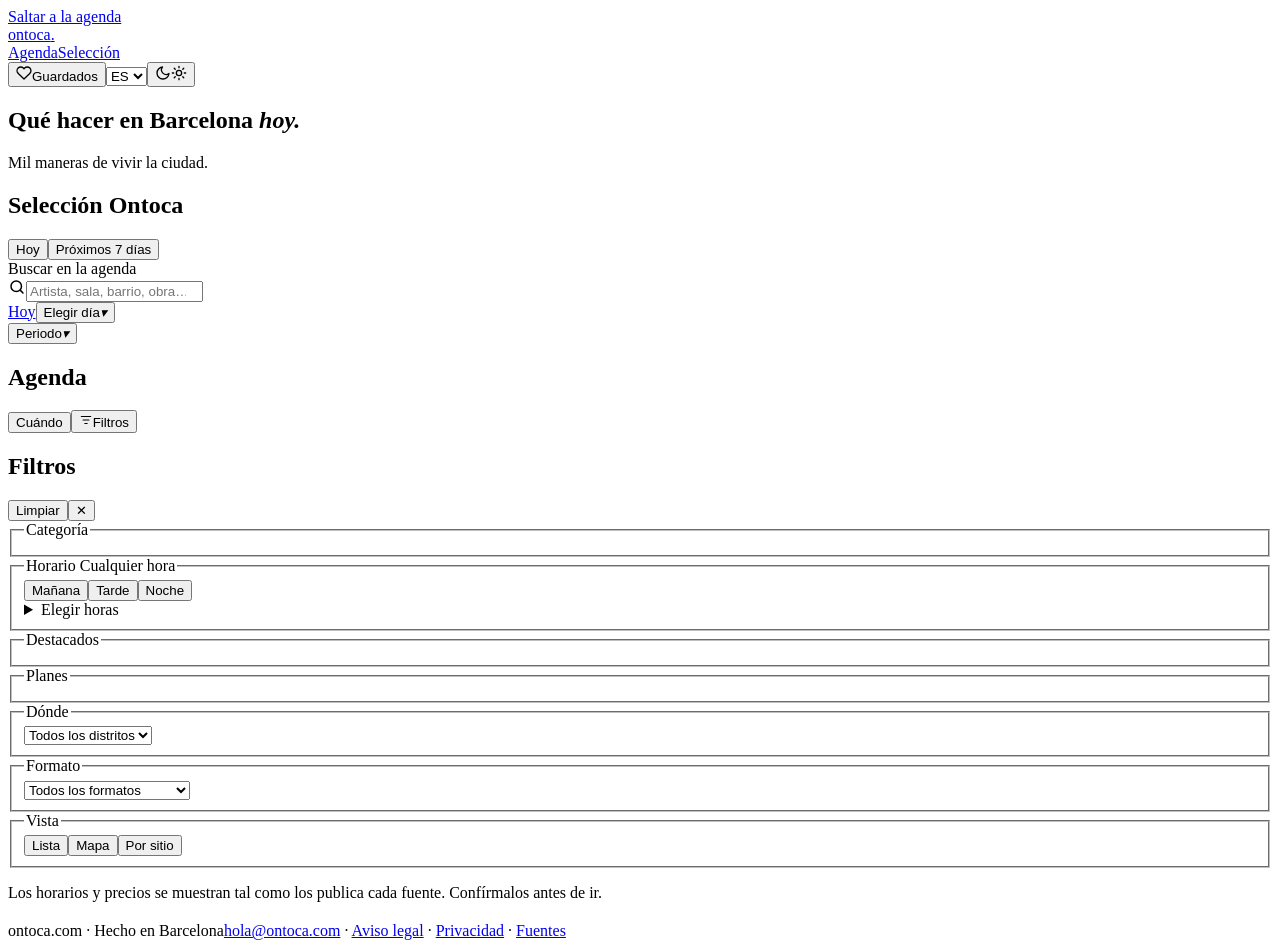
==== static/index.html @ 78b1c420 "Columna de filtros (30-10-2026, David): Cuándo, Horario, Destacados, Planes y Dónde - Destacados (nu" ====
<!doctype html>
<html lang="es" data-theme="dark"><head><meta charset="utf-8"><meta name="viewport" content="width=device-width, initial-scale=1"><title>Ontoca · Qué hacer en Barcelona, cada día</title><meta name="description" content="Qué hacer hoy en Barcelona: conciertos, teatro, exposiciones, cine, planes de barrio y actividades familiares, con horarios y enlaces a la fuente oficial."><meta property="og:type" content="website"><meta property="og:site_name" content="Ontoca"><meta property="og:title" content="Ontoca · Qué hacer en Barcelona, cada día"><meta property="og:description" content="Mil maneras de vivir la ciudad. Conciertos, teatro, exposiciones, cine y planes de barrio en Barcelona, cada día."><meta name="twitter:card" content="summary"><link rel="icon" href="/favicon.svg" type="image/svg+xml"><link rel="icon" href="/favicon-32.png" type="image/png" sizes="32x32"><link rel="apple-touch-icon" href="/apple-touch-icon.png"><link rel="stylesheet" href="/vendor/leaflet.css"><link rel="stylesheet" href="/public.css"></head>
<body>
<a class="skip" href="#agenda" data-i18n>Saltar a la agenda</a>
<header class="site-header"><div class="nav-wrap"><a class="logo" href="/">ontoca<span>.</span></a><nav aria-label="Secciones"><a href="#agenda" data-i18n>Agenda</a><a href="#seleccion" data-i18n>Selección</a></nav><div class="nav-actions"><button id="saved" class="pill-button" type="button" aria-pressed="false" aria-label="Ver guardados" data-i18n-attr="aria-label"><svg aria-hidden="true" width="16" height="16" viewBox="0 0 24 24" fill="none" stroke="currentColor" stroke-width="2" stroke-linecap="round" stroke-linejoin="round"><path d="M20.8 4.6a5.5 5.5 0 0 0-7.8 0L12 5.7l-1-1.1a5.5 5.5 0 0 0-7.8 7.8l1 1.1L12 21l7.8-7.5 1-1.1a5.5 5.5 0 0 0 0-7.8z"></path></svg><span class="pill-label" data-i18n>Guardados</span><span class="count" hidden>0</span></button><select id="lang" class="pill-button lang-button lang-select" aria-label="Cambiar idioma" data-i18n-attr="aria-label"><option value="es">ES</option><option value="ca">CA</option><option value="en">EN</option></select><button id="theme" class="pill-button icon-button" type="button" aria-label="Cambiar modo claro u oscuro" data-i18n-attr="aria-label"><svg class="icon-moon" aria-hidden="true" width="16" height="16" viewBox="0 0 24 24" fill="none" stroke="currentColor" stroke-width="2" stroke-linecap="round" stroke-linejoin="round"><path d="M21 12.8A9 9 0 1 1 11.2 3a7 7 0 0 0 9.8 9.8z"></path></svg><svg class="icon-sun" aria-hidden="true" width="16" height="16" viewBox="0 0 24 24" fill="none" stroke="currentColor" stroke-width="2" stroke-linecap="round" stroke-linejoin="round"><circle cx="12" cy="12" r="4"></circle><path d="M12 2v2M12 20v2M4.9 4.9l1.4 1.4M17.7 17.7l1.4 1.4M2 12h2M20 12h2M4.9 19.1l1.4-1.4M17.7 6.3l1.4-1.4"></path></svg></button></div></div></header>

<main>
<section class="hero" aria-label="Qué hacer en Barcelona"><div class="hero-bg" aria-hidden="true"></div><div class="hero-inner"><h1 id="heroTitle"><span data-i18n>Qué hacer en</span> <strong>Barcelona</strong> <em id="heroWord" aria-hidden="true" data-i18n>hoy.</em></h1><p class="hero-copy" data-i18n>Mil maneras de vivir la ciudad.</p></div></section>

<section id="seleccion" class="section"><div class="section-head"><div class="sel-title"><h2 data-i18n>Selección Ontoca</h2><p id="weekRange"></p></div><div class="pick-range" role="group" aria-label="Periodo de la selección" data-i18n-attr="aria-label"><button type="button" data-pickrange="today" aria-pressed="false" data-i18n>Hoy</button><button type="button" data-pickrange="week" aria-pressed="true" data-i18n>Próximos 7 días</button></div></div><div class="pick-bar"><div id="pickCats" class="pick-cats" role="group" aria-label="Tipo de plan de la Selección" data-i18n-attr="aria-label" hidden></div><div class="pick-nav" hidden><span id="pickCount" aria-live="polite"></span><button id="pickPrev" class="pick-arrow" type="button" aria-label="Planes anteriores" data-i18n-attr="aria-label">‹</button><button id="pickNext" class="pick-arrow" type="button" aria-label="Planes siguientes" data-i18n-attr="aria-label">›</button></div></div><div id="curated" class="curated" aria-live="polite"></div></section>

<div class="panel-wrap"><div class="panel">
<div class="panel-top"><form id="searchForm" class="panel-search" role="search"><label for="searchInput" class="visually-hidden" data-i18n>Buscar en la agenda</label><div class="search-box"><svg aria-hidden="true" width="18" height="18" viewBox="0 0 24 24" fill="none" stroke="currentColor" stroke-width="2" stroke-linecap="round" stroke-linejoin="round"><circle cx="11" cy="11" r="7"></circle><path d="m20 20-3.5-3.5"></path></svg><input id="searchInput" type="search" placeholder="Artista, sala, barrio, obra…" data-i18n-attr="placeholder" autocomplete="off" enterkeyhint="search"></div></form></div>
<div id="when" class="when-bar" role="group" aria-label="Cuándo" data-i18n-attr="aria-label"><a class="when-btn" href="/hoy" data-period="today" id="whenToday" data-i18n>Hoy</a><button class="when-btn" type="button" id="whenDay" aria-expanded="false" aria-controls="daysPanel"><span id="whenDayLabel">Elegir día</span><i class="when-caret" aria-hidden="true">▾</i></button><div class="when-pop"><button class="when-btn" type="button" id="whenPeriod" aria-expanded="false" aria-controls="periodMenu" aria-haspopup="true"><span id="whenPeriodLabel">Periodo</span><i class="when-caret" aria-hidden="true">▾</i></button><div id="periodMenu" class="period-menu" hidden></div></div></div>
<div id="daysPanel" class="days-bar" hidden><button id="daysPrev" class="days-arrow" type="button" aria-label="Días anteriores" data-i18n-attr="aria-label">‹</button><div id="days" class="days" role="tablist" aria-label="Días de agenda" data-i18n-attr="aria-label"></div><label class="day day-other" id="pickDate"><svg aria-hidden="true" width="20" height="20" viewBox="0 0 24 24" fill="none" stroke="currentColor" stroke-width="1.8" stroke-linecap="round" stroke-linejoin="round"><rect x="3" y="5" width="18" height="16" rx="1"></rect><path d="M3 10h18M8 3v4M16 3v4"></path></svg><span id="pickDateLabel">Otra fecha</span><input id="dayPicker" type="date" aria-label="Elegir una fecha concreta" data-i18n-attr="aria-label"></label><button id="daysNext" class="days-arrow" type="button" aria-label="Días siguientes" data-i18n-attr="aria-label">›</button></div>
</div></div>

<section id="agenda" class="section">
<div class="section-head agenda-head"><div class="agenda-title"><h2 data-i18n>Agenda</h2><p id="agendaCount" aria-live="polite"></p></div></div>
<div id="filterBar" class="filter-bar"><div class="mob-row"><button id="whenOpen" class="mob-when" type="button" aria-controls="filters" aria-expanded="false"><span data-i18n>Cuándo</span><b id="whenOpenLabel"></b></button><button id="openFilters" class="filters-toggle" type="button" aria-controls="filters" aria-expanded="false"><svg aria-hidden="true" width="14" height="14" viewBox="0 0 24 24" fill="none" stroke="currentColor" stroke-width="2" stroke-linecap="round"><path d="M4 6h16M7 12h10M10 18h4"></path></svg><span data-i18n>Filtros</span> <b id="filterCount" hidden></b></button></div><div id="typeMini" class="type-mini"></div><div id="nearBox" class="near-box"></div><p id="nearMsg" class="near-msg" hidden></p></div>
<div class="layout">
<div id="drawerBackdrop" class="drawer-backdrop" hidden></div>
<aside id="filters" class="filters-panel" aria-label="Filtros" data-i18n-attr="aria-label">
  <div class="filters-head"><h2 data-i18n>Filtros</h2><button id="clearAll" class="linklike" type="button" data-i18n>Limpiar</button><button id="closeFilters" class="close small" type="button" aria-label="Cerrar filtros" data-i18n-attr="aria-label">✕</button></div>
  <div id="deskWhen" class="desk-when desk-only" role="group" aria-label="Cuándo" data-i18n-attr="aria-label"></div>
  <fieldset class="group cat-group"><legend data-i18n>Categoría</legend><div id="categories" class="chip-wrap cat-chips" role="group" aria-label="Categoría" data-i18n-attr="aria-label"></div></fieldset> <fieldset class="group hour-filter" aria-label="Filtrar por horario" data-i18n-attr="aria-label"><legend><span data-i18n>Horario</span> <output id="hourLabel" data-i18n>Cualquier hora</output></legend><div id="hourPresets" class="chip-wrap" role="group" aria-label="Franja horaria" data-i18n-attr="aria-label"><button class="filter-chip" type="button" data-hours="6-13" aria-pressed="false" data-i18n>Mañana</button><button class="filter-chip" type="button" data-hours="13-19" aria-pressed="false" data-i18n>Tarde</button><button class="filter-chip" type="button" data-hours="19-23" aria-pressed="false" data-i18n>Noche</button></div><details class="hour-more"><summary data-i18n>Elegir horas</summary><div class="hour-range"><label><span data-i18n>Desde</span><input id="hourFrom" type="range" min="0" max="23" step="1" value="0" aria-label="Hora desde" data-i18n-attr="aria-label"><output id="hourFromLabel">00:00</output></label><label><span data-i18n>Hasta</span><input id="hourTo" type="range" min="0" max="23" step="1" value="23" aria-label="Hora hasta" data-i18n-attr="aria-label"><output id="hourToLabel">23:00</output></label></div></details><button id="clearHours" class="linklike" type="button" hidden data-i18n>Quitar horario</button></fieldset> <fieldset class="group marks-group"><legend data-i18n>Destacados</legend><div id="marks" class="channel-row" role="group" aria-label="Destacados" data-i18n-attr="aria-label"></div><p id="marksNote" class="marks-note" hidden>La Selección Ontoca cubre hoy y los próximos 7 días.</p></fieldset>
  
  <fieldset class="group discover"><legend id="discoverTitle" data-i18n>Planes</legend><div id="channels" class="channel-row" role="group"></div><div id="ages" class="age-row" role="group" aria-label="Edad" hidden></div></fieldset> <fieldset class="group where-group"><legend data-i18n>Dónde</legend><div id="deskNear" class="desk-only"></div><select id="districtFilter" class="select" aria-label="Filtrar por distrito" data-i18n-attr="aria-label"><option value="">Todos los distritos</option></select></fieldset> <input id="freeOnly" type="checkbox" hidden>
  
  <fieldset class="group"><legend data-i18n>Formato</legend><select id="formatFilter" class="select" aria-label="Filtrar por formato" data-i18n-attr="aria-label"><option value="" data-i18n>Todos los formatos</option><option value="one_shot" data-i18n>Actos y funciones</option><option value="workshop" data-i18n>Talleres</option><option value="course" data-i18n>Cursos</option><option value="program" data-i18n>Ciclos y programas</option><option value="festival" data-i18n>Festivales</option><option value="exhibition" data-i18n>Exposiciones</option><option value="ongoing" data-i18n>Actividades continuadas</option></select></fieldset>
  
  
  <fieldset class="group view-group"><legend data-i18n>Vista</legend><div id="viewSeg" class="seg" role="group" aria-label="Modo de vista" data-i18n-attr="aria-label"><button id="viewList" type="button" aria-pressed="true" data-i18n>Lista</button><button id="viewMap" type="button" aria-pressed="false" data-i18n>Mapa</button><button id="viewVenue" type="button" aria-pressed="false" data-i18n>Por sitio</button></div></fieldset>
  <p class="filters-note" data-i18n>Los horarios y precios se muestran tal como los publica cada fuente. Confírmalos antes de ir.</p>
</aside>
<div class="content">
<div id="deskTop" class="desk-top desk-only"></div>
<div id="alertBand" class="alert-band" hidden></div>
<div id="activeFilters" class="active-filters" aria-label="Filtros activos" data-i18n-attr="aria-label"></div>
<div id="deskHead" class="desk-head desk-only"><h2 id="deskTitle"></h2><div id="deskView"></div></div>
<div id="agTabs" class="period-tabs ag-tabs" role="tablist" aria-label="Vista de la agenda" data-i18n-attr="aria-label" hidden></div>
<div id="agendaList" class="agenda-list" aria-live="polite"></div>
<div id="agendaMore" class="agenda-more"></div>
</div>
</div>
</section>


</main>

<footer><span>ontoca.com · <span data-i18n>Hecho en Barcelona</span></span><span class="footer-links"><a href="mailto:hola@ontoca.com">hola@ontoca.com</a> · <a href="/aviso-legal" data-i18n>Aviso legal</a> · <a href="/privacidad" data-i18n>Privacidad</a> · <a href="/creditos" data-i18n>Fuentes</a></span></footer>
<div id="overlay" class="overlay" hidden><article id="sheet" class="sheet" role="dialog" aria-modal="true" aria-labelledby="detailTitle"></article></div>
<script defer src="/analytics.js"></script><script defer src="/vendor/leaflet.js"></script><script defer src="/public.js"></script></body></html>
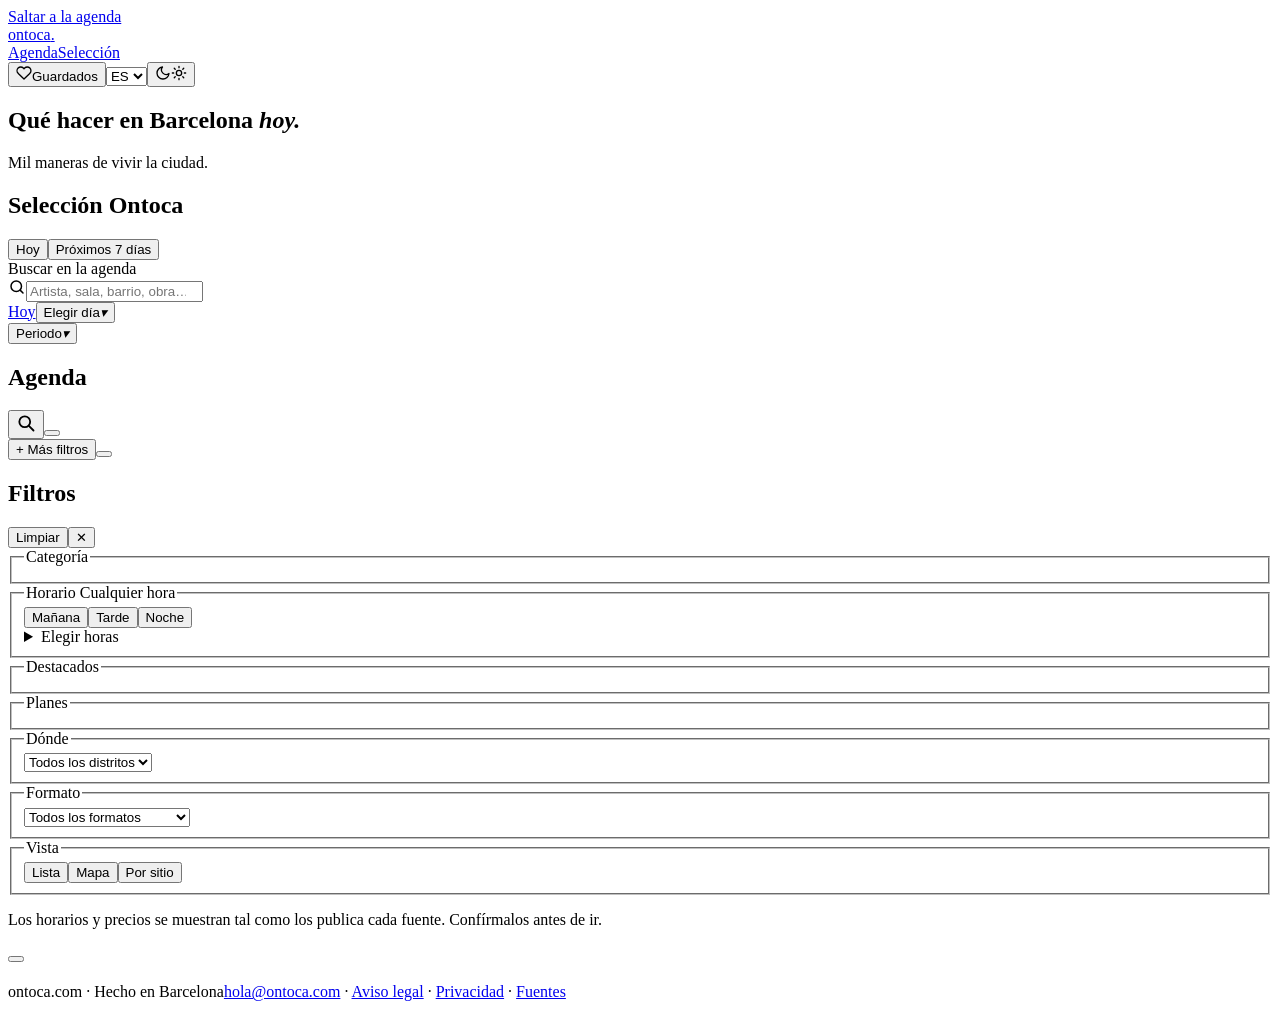
==== commit d61ed64c: "Publicación rápida del 29-10-2026 17:41" ====
--- a/static/index.html
+++ b/static/index.html
@@ -17,13 +17,13 @@
 
 <section id="agenda" class="section">
 <div class="section-head agenda-head"><div class="agenda-title"><h2 data-i18n>Agenda</h2><p id="agendaCount" aria-live="polite"></p></div></div>
-<div id="filterBar" class="filter-bar"><div class="mob-row"><button id="whenOpen" class="mob-when" type="button" aria-controls="filters" aria-expanded="false"><span data-i18n>Cuándo</span><b id="whenOpenLabel"></b></button><button id="openFilters" class="filters-toggle" type="button" aria-controls="filters" aria-expanded="false"><svg aria-hidden="true" width="14" height="14" viewBox="0 0 24 24" fill="none" stroke="currentColor" stroke-width="2" stroke-linecap="round"><path d="M4 6h16M7 12h10M10 18h4"></path></svg><span data-i18n>Filtros</span> <b id="filterCount" hidden></b></button></div><div id="typeMini" class="type-mini"></div><div id="nearBox" class="near-box"></div><p id="nearMsg" class="near-msg" hidden></p></div>
+<div id="filterBar" class="filter-bar"><div class="mob-row"><button id="mobSearchOpen" class="mob-lupa" type="button" aria-label="Buscar en la agenda" data-i18n-attr="aria-label" aria-expanded="false"><svg aria-hidden="true" width="20" height="20" viewBox="0 0 24 24" fill="none" stroke="currentColor" stroke-width="2.2" stroke-linecap="round"><circle cx="10.5" cy="10.5" r="6.5"></circle><path d="M15.5 15.5 21 21"></path></svg></button><button id="whenOpen" class="mob-when" type="button" aria-controls="filters" aria-expanded="false" aria-label="Cambiar fecha u horario" data-i18n-attr="aria-label"><b id="whenOpenLabel"></b></button></div><div id="mobSearch" class="mob-search" hidden><button id="mobSearchClose" class="mob-search-close" type="button" aria-label="Cerrar búsqueda" data-i18n-attr="aria-label">✕</button></div><div id="typeMini" class="type-mini"></div><div class="mob-more"><button id="openFilters" class="filters-toggle" type="button" aria-controls="filters" aria-expanded="false"><span class="mm-label">+ <span data-i18n>Más filtros</span></span><small id="filtersHint"></small><b id="filterCount" hidden></b></button><button id="mobView" class="mob-view" type="button" aria-haspopup="true" aria-expanded="false" aria-controls="mobViewMenu"></button><div id="mobViewMenu" class="mob-view-menu" hidden></div></div><div id="nearBox" class="near-box"></div><p id="nearMsg" class="near-msg" hidden></p></div>
 <div class="layout">
 <div id="drawerBackdrop" class="drawer-backdrop" hidden></div>
 <aside id="filters" class="filters-panel" aria-label="Filtros" data-i18n-attr="aria-label">
   <div class="filters-head"><h2 data-i18n>Filtros</h2><button id="clearAll" class="linklike" type="button" data-i18n>Limpiar</button><button id="closeFilters" class="close small" type="button" aria-label="Cerrar filtros" data-i18n-attr="aria-label">✕</button></div>
   <div id="deskWhen" class="desk-when desk-only" role="group" aria-label="Cuándo" data-i18n-attr="aria-label"></div>
-  <fieldset class="group cat-group"><legend data-i18n>Categoría</legend><div id="categories" class="chip-wrap cat-chips" role="group" aria-label="Categoría" data-i18n-attr="aria-label"></div></fieldset> <fieldset class="group hour-filter" aria-label="Filtrar por horario" data-i18n-attr="aria-label"><legend><span data-i18n>Horario</span> <output id="hourLabel" data-i18n>Cualquier hora</output></legend><div id="hourPresets" class="chip-wrap" role="group" aria-label="Franja horaria" data-i18n-attr="aria-label"><button class="filter-chip" type="button" data-hours="6-13" aria-pressed="false" data-i18n>Mañana</button><button class="filter-chip" type="button" data-hours="13-19" aria-pressed="false" data-i18n>Tarde</button><button class="filter-chip" type="button" data-hours="19-23" aria-pressed="false" data-i18n>Noche</button></div><details class="hour-more"><summary data-i18n>Elegir horas</summary><div class="hour-range"><label><span data-i18n>Desde</span><input id="hourFrom" type="range" min="0" max="23" step="1" value="0" aria-label="Hora desde" data-i18n-attr="aria-label"><output id="hourFromLabel">00:00</output></label><label><span data-i18n>Hasta</span><input id="hourTo" type="range" min="0" max="23" step="1" value="23" aria-label="Hora hasta" data-i18n-attr="aria-label"><output id="hourToLabel">23:00</output></label></div></details><button id="clearHours" class="linklike" type="button" hidden data-i18n>Quitar horario</button></fieldset> <fieldset class="group marks-group"><legend data-i18n>Destacados</legend><div id="marks" class="channel-row" role="group" aria-label="Destacados" data-i18n-attr="aria-label"></div><p id="marksNote" class="marks-note" hidden>La Selección Ontoca cubre hoy y los próximos 7 días.</p></fieldset>
+  <fieldset class="group cat-group"><legend data-i18n>Categoría</legend><div id="categories" class="chip-wrap cat-chips" role="group" aria-label="Categoría" data-i18n-attr="aria-label"></div></fieldset> <fieldset id="hourFilter" class="group hour-filter" aria-label="Filtrar por horario" data-i18n-attr="aria-label"><legend><span data-i18n>Horario</span> <output id="hourLabel" data-i18n>Cualquier hora</output></legend><div id="hourPresets" class="chip-wrap" role="group" aria-label="Franja horaria" data-i18n-attr="aria-label"><button class="filter-chip" type="button" data-hours="6-13" aria-pressed="false" data-i18n>Mañana</button><button class="filter-chip" type="button" data-hours="13-19" aria-pressed="false" data-i18n>Tarde</button><button class="filter-chip" type="button" data-hours="19-23" aria-pressed="false" data-i18n>Noche</button></div><details class="hour-more"><summary data-i18n>Elegir horas</summary><div class="hour-range"><label><span data-i18n>Desde</span><input id="hourFrom" type="range" min="0" max="23" step="1" value="0" aria-label="Hora desde" data-i18n-attr="aria-label"><output id="hourFromLabel">00:00</output></label><label><span data-i18n>Hasta</span><input id="hourTo" type="range" min="0" max="23" step="1" value="23" aria-label="Hora hasta" data-i18n-attr="aria-label"><output id="hourToLabel">23:00</output></label></div></details></fieldset> <fieldset class="group marks-group"><legend data-i18n>Destacados</legend><div id="marks" class="channel-row" role="group" aria-label="Destacados" data-i18n-attr="aria-label"></div><p id="marksNote" class="marks-note" hidden>La Selección Ontoca cubre hoy y los próximos 7 días.</p></fieldset>
   
   <fieldset class="group discover"><legend id="discoverTitle" data-i18n>Planes</legend><div id="channels" class="channel-row" role="group"></div><div id="ages" class="age-row" role="group" aria-label="Edad" hidden></div></fieldset> <fieldset class="group where-group"><legend data-i18n>Dónde</legend><div id="deskNear" class="desk-only"></div><select id="districtFilter" class="select" aria-label="Filtrar por distrito" data-i18n-attr="aria-label"><option value="">Todos los distritos</option></select></fieldset> <input id="freeOnly" type="checkbox" hidden>
   
@@ -35,6 +35,7 @@
 </aside>
 <div class="content">
 <div id="deskTop" class="desk-top desk-only"></div>
+<button id="whenBar" class="when-bar-desk desk-only" type="button" aria-haspopup="dialog" aria-controls="whenSheet" aria-label="Cambiar fecha u horario" data-i18n-attr="aria-label"></button>
 <div id="alertBand" class="alert-band" hidden></div>
 <div id="activeFilters" class="active-filters" aria-label="Filtros activos" data-i18n-attr="aria-label"></div>
 <div id="deskHead" class="desk-head desk-only"><h2 id="deskTitle"></h2><div id="deskView"></div></div>
@@ -50,4 +51,5 @@
 
 <footer><span>ontoca.com · <span data-i18n>Hecho en Barcelona</span></span><span class="footer-links"><a href="mailto:hola@ontoca.com">hola@ontoca.com</a> · <a href="/aviso-legal" data-i18n>Aviso legal</a> · <a href="/privacidad" data-i18n>Privacidad</a> · <a href="/creditos" data-i18n>Fuentes</a></span></footer>
 <div id="overlay" class="overlay" hidden><article id="sheet" class="sheet" role="dialog" aria-modal="true" aria-labelledby="detailTitle"></article></div>
+<div id="whenOverlay" class="overlay" hidden><article id="whenSheet" class="sheet when-sheet" role="dialog" aria-modal="true" aria-labelledby="whenSheetTitle"><div class="ws-head"><div><small data-i18n>Cuándo</small><h2 id="whenSheetTitle"></h2><p id="whenSheetSub"></p></div><button id="whenClose" class="close" type="button" aria-label="Cerrar" data-i18n-attr="aria-label">✕</button></div><div id="whenSheetBody" class="ws-body"></div><div class="ws-foot"><button id="whenReset" class="linklike" type="button" data-period="today" data-i18n>Volver a hoy</button><button id="whenApply" type="button"></button></div></article></div>
 <script defer src="/analytics.js"></script><script defer src="/vendor/leaflet.js"></script><script defer src="/public.js"></script></body></html>
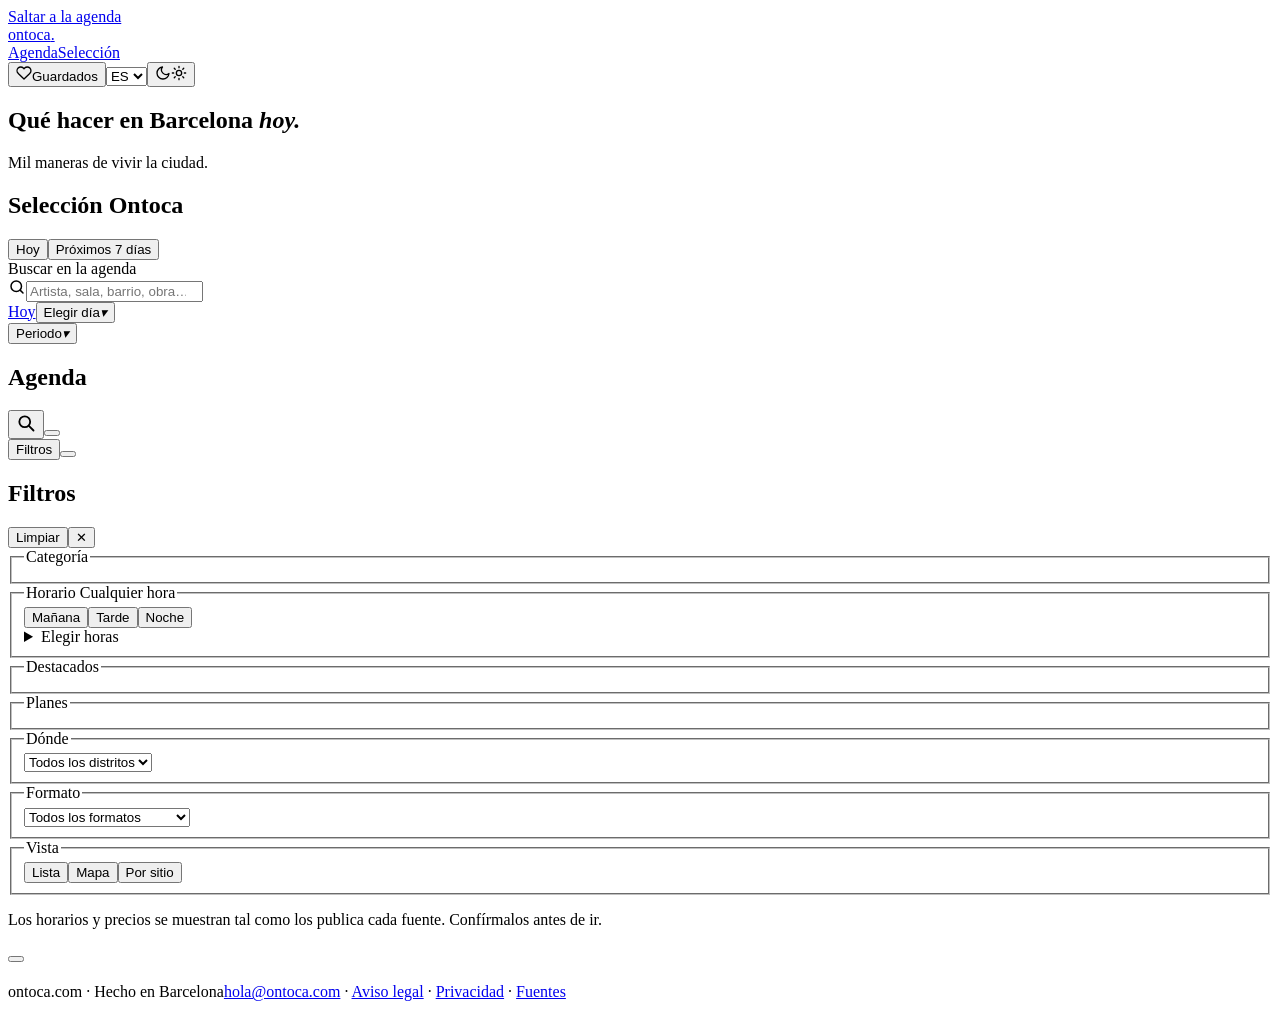
==== commit 626afd3d: "Móvil (1-11-2026, David): al bajar por la Agenda, ontoca fino y fecha, filtros y mapa en una sola fr" ====
--- a/static/index.html
+++ b/static/index.html
@@ -17,7 +17,7 @@
 
 <section id="agenda" class="section">
 <div class="section-head agenda-head"><div class="agenda-title"><h2 data-i18n>Agenda</h2><p id="agendaCount" aria-live="polite"></p></div></div>
-<div id="filterBar" class="filter-bar"><div class="mob-row"><button id="mobSearchOpen" class="mob-lupa" type="button" aria-label="Buscar en la agenda" data-i18n-attr="aria-label" aria-expanded="false"><svg aria-hidden="true" width="20" height="20" viewBox="0 0 24 24" fill="none" stroke="currentColor" stroke-width="2.2" stroke-linecap="round"><circle cx="10.5" cy="10.5" r="6.5"></circle><path d="M15.5 15.5 21 21"></path></svg></button><button id="whenOpen" class="mob-when" type="button" aria-controls="filters" aria-expanded="false" aria-label="Cambiar fecha u horario" data-i18n-attr="aria-label"><b id="whenOpenLabel"></b></button></div><div id="mobSearch" class="mob-search" hidden><button id="mobSearchClose" class="mob-search-close" type="button" aria-label="Cerrar búsqueda" data-i18n-attr="aria-label">✕</button></div><div id="typeMini" class="type-mini"></div><div class="mob-more"><button id="openFilters" class="filters-toggle" type="button" aria-controls="filters" aria-expanded="false"><span class="mm-label">+ <span data-i18n>Más filtros</span></span><small id="filtersHint"></small><b id="filterCount" hidden></b></button><button id="mobView" class="mob-view" type="button" aria-haspopup="true" aria-expanded="false" aria-controls="mobViewMenu"></button><div id="mobViewMenu" class="mob-view-menu" hidden></div></div><div id="nearBox" class="near-box"></div><p id="nearMsg" class="near-msg" hidden></p></div>
+<div id="filterBar" class="filter-bar"><div class="mob-row"><button id="mobSearchOpen" class="mob-lupa" type="button" aria-label="Buscar en la agenda" data-i18n-attr="aria-label" aria-expanded="false"><svg aria-hidden="true" width="20" height="20" viewBox="0 0 24 24" fill="none" stroke="currentColor" stroke-width="2.2" stroke-linecap="round"><circle cx="10.5" cy="10.5" r="6.5"></circle><path d="M15.5 15.5 21 21"></path></svg></button><button id="whenOpen" class="mob-when" type="button" aria-controls="filters" aria-expanded="false" aria-label="Cambiar fecha u horario" data-i18n-attr="aria-label"><b id="whenOpenLabel"></b></button></div><div id="mobSearch" class="mob-search" hidden><button id="mobSearchClose" class="mob-search-close" type="button" aria-label="Cerrar búsqueda" data-i18n-attr="aria-label">✕</button></div><div id="typeMini" class="type-mini"></div><div class="mob-more"><button id="openFilters" class="filters-toggle" type="button" aria-controls="filters" aria-expanded="false"><span class="mm-label"><span data-i18n>Filtros</span></span><small id="filtersHint"></small><b id="filterCount" hidden></b></button><button id="mobView" class="mob-view" type="button"></button></div><div id="nearBox" class="near-box"></div><p id="nearMsg" class="near-msg" hidden></p></div>
 <div class="layout">
 <div id="drawerBackdrop" class="drawer-backdrop" hidden></div>
 <aside id="filters" class="filters-panel" aria-label="Filtros" data-i18n-attr="aria-label">
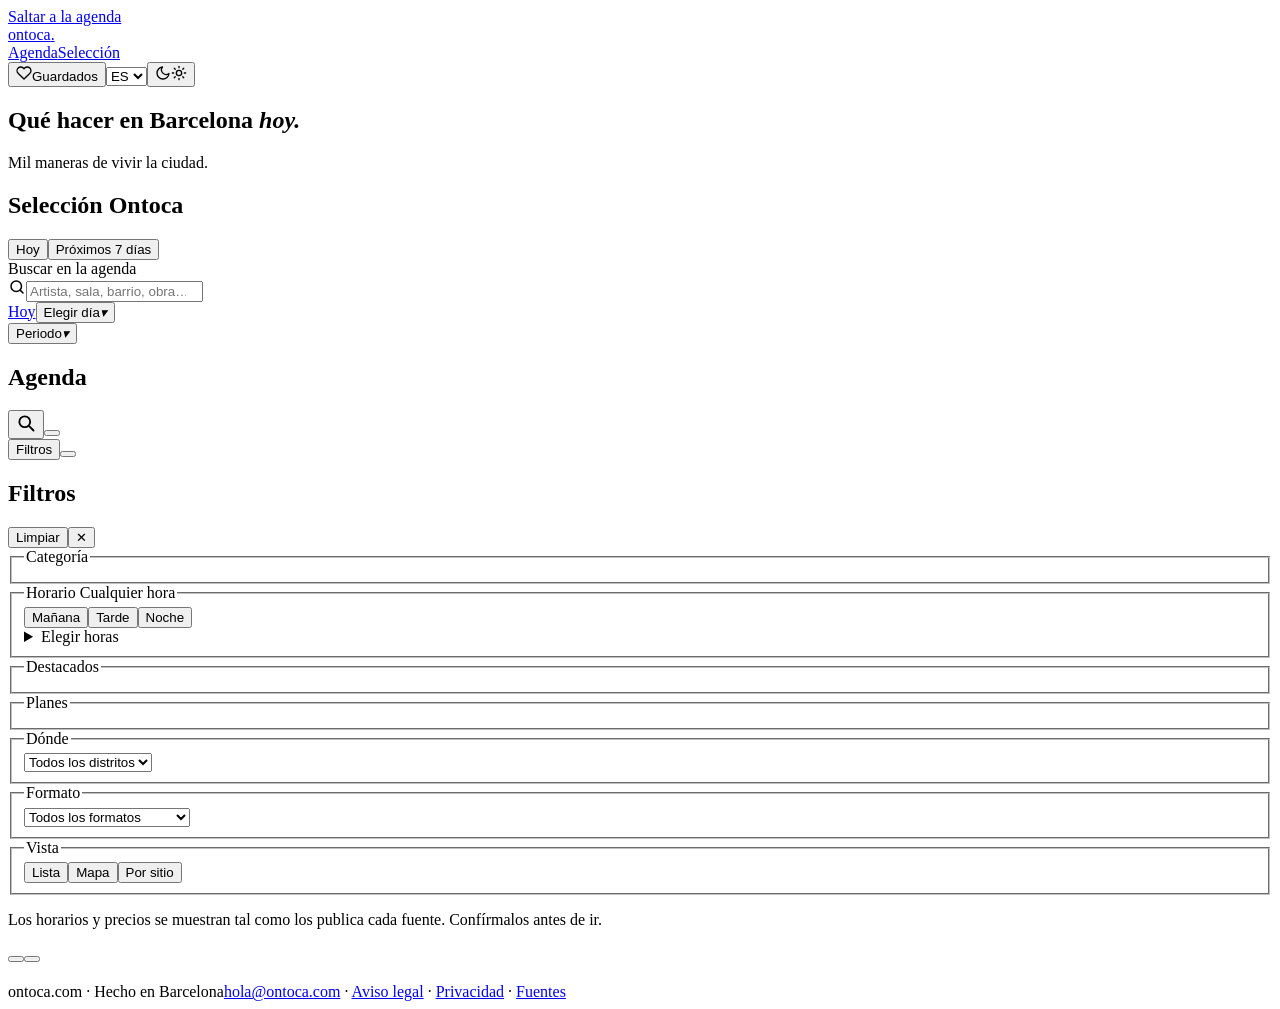
==== commit e2a834d4: "Escritorio (1-11-2026): categorías en filtros, fecha a sangre, un solo botón Lista/Mapa y la ficha C" ====
--- a/static/index.html
+++ b/static/index.html
@@ -35,7 +35,7 @@
 </aside>
 <div class="content">
 <div id="deskTop" class="desk-top desk-only"></div>
-<button id="whenBar" class="when-bar-desk desk-only" type="button" aria-haspopup="dialog" aria-controls="whenSheet" aria-label="Cambiar fecha u horario" data-i18n-attr="aria-label"></button>
+<div class="when-row desk-only"><button id="whenBar" class="when-bar-desk desk-only" type="button" aria-haspopup="dialog" aria-controls="whenSheet" aria-label="Cambiar fecha u horario" data-i18n-attr="aria-label"></button><button id="deskViewBtn" class="desk-view-btn" type="button"></button></div>
 <div id="alertBand" class="alert-band" hidden></div>
 <div id="activeFilters" class="active-filters" aria-label="Filtros activos" data-i18n-attr="aria-label"></div>
 <div id="deskHead" class="desk-head desk-only"><h2 id="deskTitle"></h2><div id="deskView"></div></div>
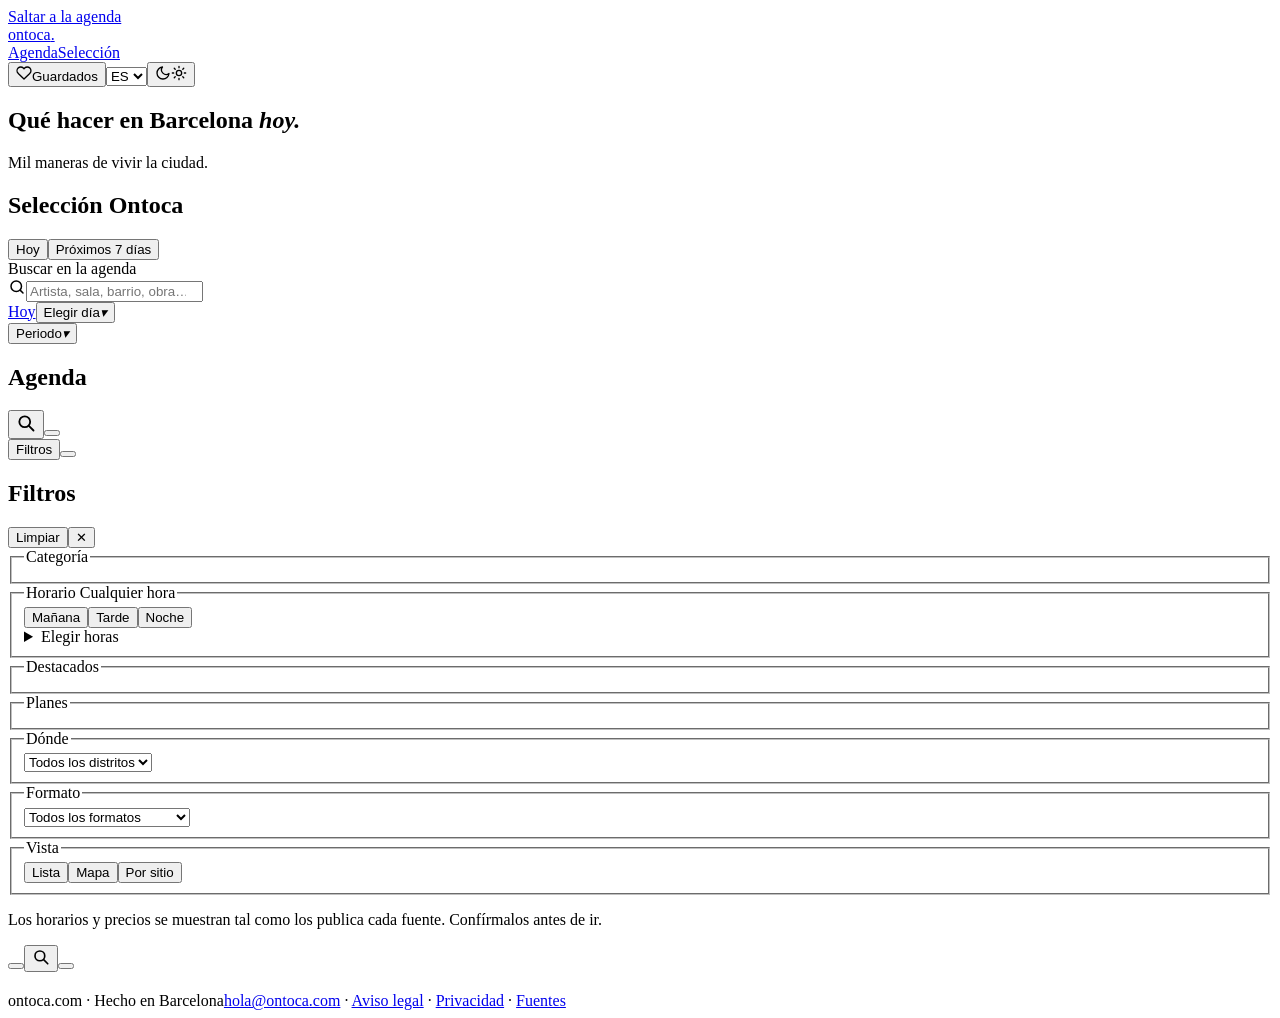
==== commit df87f5fc: "Escritorio (1-11-2026): la hora fija bajo Agenda/Expos, buscador como lupa junto a la fecha; publica" ====
--- a/static/index.html
+++ b/static/index.html
@@ -35,7 +35,7 @@
 </aside>
 <div class="content">
 <div id="deskTop" class="desk-top desk-only"></div>
-<div class="when-row desk-only"><button id="whenBar" class="when-bar-desk desk-only" type="button" aria-haspopup="dialog" aria-controls="whenSheet" aria-label="Cambiar fecha u horario" data-i18n-attr="aria-label"></button><button id="deskViewBtn" class="desk-view-btn" type="button"></button></div>
+<div class="when-row desk-only"><button id="whenBar" class="when-bar-desk desk-only" type="button" aria-haspopup="dialog" aria-controls="whenSheet" aria-label="Cambiar fecha u horario" data-i18n-attr="aria-label"></button><div id="deskSearch" class="desk-search" hidden></div><button id="deskSearchOpen" class="desk-search-btn" type="button" aria-label="Buscar en la agenda" data-i18n-attr="aria-label" aria-expanded="false"><svg aria-hidden="true" width="18" height="18" viewBox="0 0 24 24" fill="none" stroke="currentColor" stroke-width="2.2" stroke-linecap="round"><circle cx="10.5" cy="10.5" r="6.5"></circle><path d="M15.5 15.5 21 21"></path></svg></button><button id="deskViewBtn" class="desk-view-btn" type="button"></button></div>
 <div id="alertBand" class="alert-band" hidden></div>
 <div id="activeFilters" class="active-filters" aria-label="Filtros activos" data-i18n-attr="aria-label"></div>
 <div id="deskHead" class="desk-head desk-only"><h2 id="deskTitle"></h2><div id="deskView"></div></div>
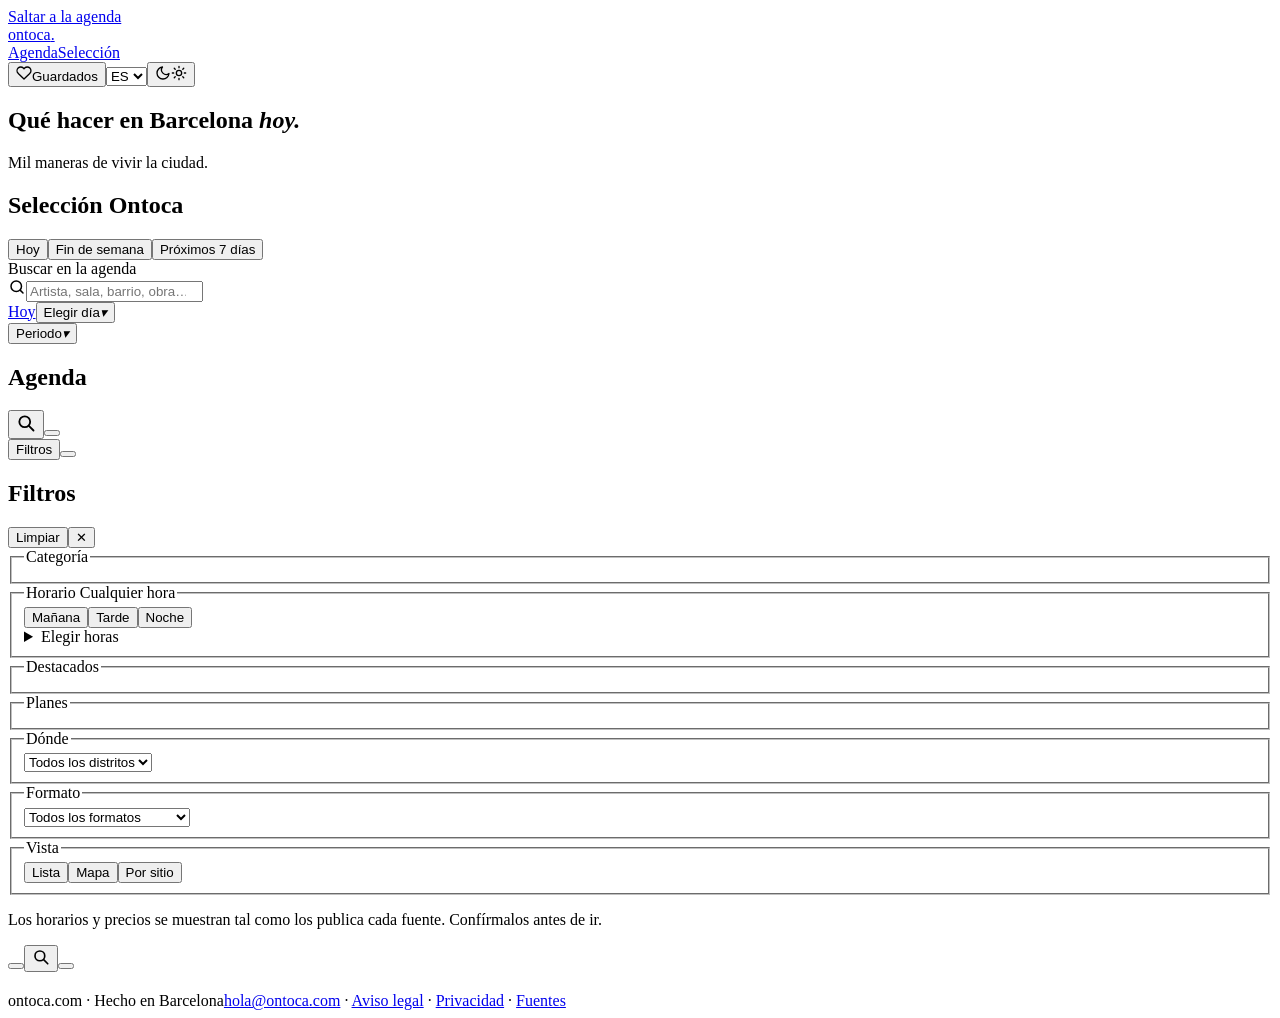
==== commit 4eacaabb: "La Selecció: newsletter de los jueves con revisión y aprobación, envío por Brevo, archivo web y vist" ====
--- a/static/index.html
+++ b/static/index.html
@@ -7,7 +7,7 @@
 <main>
 <section class="hero" aria-label="Qué hacer en Barcelona"><div class="hero-bg" aria-hidden="true"></div><div class="hero-inner"><h1 id="heroTitle"><span data-i18n>Qué hacer en</span> <strong>Barcelona</strong> <em id="heroWord" aria-hidden="true" data-i18n>hoy.</em></h1><p class="hero-copy" data-i18n>Mil maneras de vivir la ciudad.</p></div></section>
 
-<section id="seleccion" class="section"><div class="section-head"><div class="sel-title"><h2 data-i18n>Selección Ontoca</h2><p id="weekRange"></p></div><div class="pick-range" role="group" aria-label="Periodo de la selección" data-i18n-attr="aria-label"><button type="button" data-pickrange="today" aria-pressed="false" data-i18n>Hoy</button><button type="button" data-pickrange="week" aria-pressed="true" data-i18n>Próximos 7 días</button></div></div><div class="pick-bar"><div id="pickCats" class="pick-cats" role="group" aria-label="Tipo de plan de la Selección" data-i18n-attr="aria-label" hidden></div><div class="pick-nav" hidden><span id="pickCount" aria-live="polite"></span><button id="pickPrev" class="pick-arrow" type="button" aria-label="Planes anteriores" data-i18n-attr="aria-label">‹</button><button id="pickNext" class="pick-arrow" type="button" aria-label="Planes siguientes" data-i18n-attr="aria-label">›</button></div></div><div id="curated" class="curated" aria-live="polite"></div></section>
+<section id="seleccion" class="section"><div class="section-head"><div class="sel-title"><h2 data-i18n>Selección Ontoca</h2><p id="weekRange"></p></div><div class="pick-range" role="group" aria-label="Periodo de la selección" data-i18n-attr="aria-label"><button type="button" data-pickrange="today" aria-pressed="false" data-i18n>Hoy</button><button type="button" data-pickrange="weekend" aria-pressed="false" data-i18n>Fin de semana</button><button type="button" data-pickrange="week" aria-pressed="true" data-i18n>Próximos 7 días</button></div></div><div class="pick-bar"><div id="pickCats" class="pick-cats" role="group" aria-label="Tipo de plan de la Selección" data-i18n-attr="aria-label" hidden></div><div class="pick-nav" hidden><span id="pickCount" aria-live="polite"></span><button id="pickPrev" class="pick-arrow" type="button" aria-label="Planes anteriores" data-i18n-attr="aria-label">‹</button><button id="pickNext" class="pick-arrow" type="button" aria-label="Planes siguientes" data-i18n-attr="aria-label">›</button></div></div><div id="curated" class="curated" aria-live="polite"></div></section>
 
 <div class="panel-wrap"><div class="panel">
 <div class="panel-top"><form id="searchForm" class="panel-search" role="search"><label for="searchInput" class="visually-hidden" data-i18n>Buscar en la agenda</label><div class="search-box"><svg aria-hidden="true" width="18" height="18" viewBox="0 0 24 24" fill="none" stroke="currentColor" stroke-width="2" stroke-linecap="round" stroke-linejoin="round"><circle cx="11" cy="11" r="7"></circle><path d="m20 20-3.5-3.5"></path></svg><input id="searchInput" type="search" placeholder="Artista, sala, barrio, obra…" data-i18n-attr="placeholder" autocomplete="off" enterkeyhint="search"></div></form></div>
@@ -49,7 +49,7 @@
 
 </main>
 
-<footer><span>ontoca.com · <span data-i18n>Hecho en Barcelona</span></span><span class="footer-links"><a href="mailto:hola@ontoca.com">hola@ontoca.com</a> · <a href="/aviso-legal" data-i18n>Aviso legal</a> · <a href="/privacidad" data-i18n>Privacidad</a> · <a href="/creditos" data-i18n>Fuentes</a></span></footer>
+<footer><span>ontoca.com · <span data-i18n>Hecho en Barcelona</span></span><span class="footer-links"><a href="mailto:hola@ontoca.com">hola@ontoca.com</a> · <a href="/es/aviso-legal" data-legal="aviso-legal" data-i18n>Aviso legal</a> · <a href="/es/privacidad" data-legal="privacidad" data-i18n>Privacidad</a> · <a href="/es/creditos" data-legal="creditos" data-i18n>Fuentes</a></span></footer>
 <div id="overlay" class="overlay" hidden><article id="sheet" class="sheet" role="dialog" aria-modal="true" aria-labelledby="detailTitle"></article></div>
 <div id="whenOverlay" class="overlay" hidden><article id="whenSheet" class="sheet when-sheet" role="dialog" aria-modal="true" aria-labelledby="whenSheetTitle"><div class="ws-head"><div><small data-i18n>Cuándo</small><h2 id="whenSheetTitle"></h2><p id="whenSheetSub"></p></div><button id="whenClose" class="close" type="button" aria-label="Cerrar" data-i18n-attr="aria-label">✕</button></div><div id="whenSheetBody" class="ws-body"></div><div class="ws-foot"><button id="whenReset" class="linklike" type="button" data-period="today" data-i18n>Volver a hoy</button><button id="whenApply" type="button"></button></div></article></div>
 <script defer src="/analytics.js"></script><script defer src="/vendor/leaflet.js"></script><script defer src="/public.js"></script></body></html>
